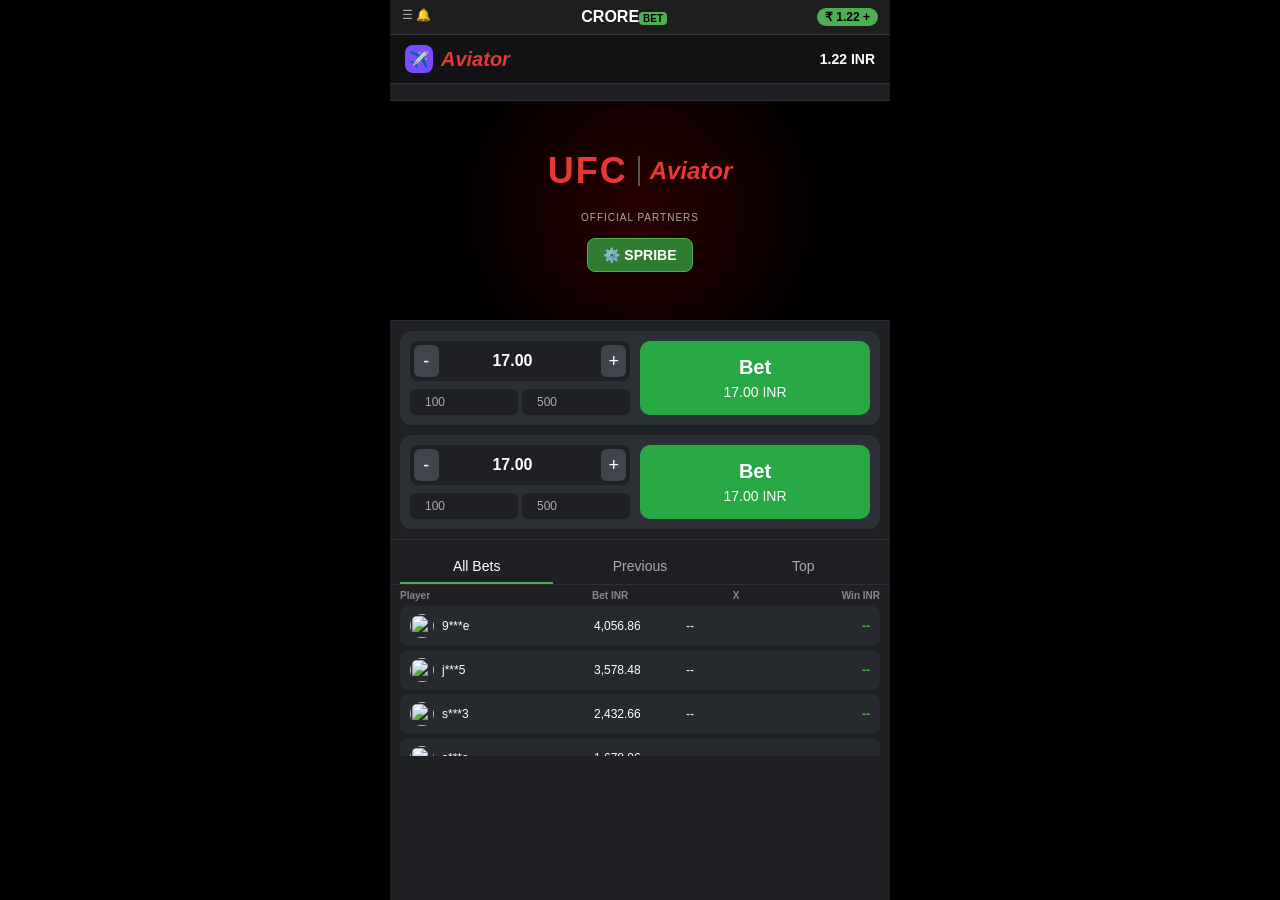
==== aviator.html @ 0614c9d1 "Add files via upload" ====
<!DOCTYPE html>
<html lang="en">
<head>
<meta charset="UTF-8">
<meta name="viewport" content="width=device-width, initial-scale=1.0, maximum-scale=1.0, user-scalable=no">
<title>Aviator - Crorebet Style</title>
<style>
*{box-sizing:border-box;margin:0;padding:0;user-select:none;font-family:'Segoe UI',sans-serif}
body{background:#000;color:#fff;min-height:100vh;display:flex;justify-content:center;overflow:hidden}
.app{width:100%;max-width:500px;height:100vh;display:flex;flex-direction:column;background:#1e2024}
.top-bar{background:#1e1e1e;display:flex;justify-content:space-between;padding:8px 12px;font-size:12px;color:#aaa;border-bottom:1px solid #333;z-index:50}
.brand{font-weight:900;font-size:16px;color:#fff;}
.brand span{background:#4caf50;color:#000;padding:1px 4px;border-radius:4px;font-size:10px}
.aviator-header{background:#121214;padding:10px 15px;display:flex;justify-content:space-between;align-items:center;border-bottom:1px solid #333}
.aviator-logo{display:flex;align-items:center;gap:8px;color:#e53935;font-size:20px;font-weight:900;font-style:italic}
.aviator-logo .icon{background:#7c4dff;color:#fff;width:28px;height:28px;border-radius:8px;display:flex;align-items:center;justify-content:center;font-size:16px;font-style:normal}
.history-strip{display:flex;gap:10px;padding:8px 12px;background:#1e2024;overflow-x:auto;border-bottom:1px solid #2c2f36;scrollbar-width:none}
.history-strip::-webkit-scrollbar{display:none}
.hist-item{font-size:12px;font-weight:bold}
.hist-item.red{color:#e57373}.hist-item.blue{color:#64b5f6}
.canvas-container{position:relative;width:100%;height:220px;background:#000;overflow:hidden;border-bottom:1px solid #2c2f36}
canvas{width:100%;height:100%;display:block}
.waiting-bg{position:absolute;inset:0;display:flex;flex-direction:column;align-items:center;justify-content:center;background:radial-gradient(circle at center, #2a0000 0%, #000 70%);z-index:10}
.waiting-bg.hidden{display:none}
.ufc-text{font-size:36px;font-weight:900;color:#e53935;letter-spacing:2px}
.multiplier-text{position:absolute;top:50%;left:50%;transform:translate(-50%,-50%);font-size:64px;font-weight:900;color:#fff;text-shadow:0 0 20px rgba(255,255,255,0.5);z-index:20;display:none}
.multiplier-text.show{display:block}
.crashed-text{color:#e53935;font-size:40px;font-weight:900;z-index:25;text-align:center;display:none;flex-direction:column;background:rgba(0,0,0,0.6);padding:20px;border-radius:10px}
.crashed-text.show{display:flex}
.bet-panels{background:#1e2024;padding:10px;display:flex;flex-direction:column;gap:10px;z-index:30}
.bet-panel{background:#2c2f36;border-radius:12px;padding:10px;display:flex;gap:10px}
.panel-left{flex:1;display:flex;flex-direction:column;gap:8px}
.input-row{display:flex;align-items:center;justify-content:space-between;background:#1e2024;border-radius:8px;padding:4px}
.input-btn{width:32px;height:32px;background:#3f444d;border:none;color:#fff;font-size:18px;border-radius:6px;cursor:pointer}
.input-field{background:transparent;border:none;color:#fff;font-size:16px;font-weight:bold;text-align:center;width:100%;outline:none}
.quick-bets{display:grid;grid-template-columns:1fr 1fr;gap:4px}
.quick-btn{background:#1e2024;border:none;color:#aaa;padding:6px;border-radius:6px;font-size:12px;cursor:pointer;text-align:left;padding-left:15px}
.panel-right{width:50%;display:flex;flex-direction:column}
.bet-btn{flex:1;border:none;border-radius:10px;font-size:20px;font-weight:bold;cursor:pointer;display:flex;flex-direction:column;align-items:center;justify-content:center;color:#fff}
.bet-btn.green{background:#28a745}
.bet-btn.orange{background:#f57c00}
.bet-btn.red{background:#d32f2f}
.bet-btn.disabled{background:#3f444d;color:#888;cursor:not-allowed}
.bet-btn span.sub{font-size:14px;font-weight:normal;margin-top:5px}
.bottom-section{background:#1e2024;border-top:1px solid #2c2f36;flex:1;display:flex;flex-direction:column;z-index:20}
.tabs{display:flex;padding:10px 10px 0;border-bottom:1px solid #2c2f36;gap:10px}
.tab{flex:1;text-align:center;padding:8px;color:#aaa;font-size:14px;cursor:pointer;border-bottom:2px solid transparent}
.tab.active{color:#fff;border-bottom-color:#4caf50}
.summary{display:flex;justify-content:space-between;align-items:center;padding:10px;background:#26292e;margin:10px;border-radius:10px}
.bet-list{flex:1;overflow-y:auto;padding:0 10px;max-height:150px}
.list-header{display:grid;grid-template-columns:2fr 1fr 1fr 1fr;font-size:10px;color:#888;padding:5px 10px;font-weight:bold}
.list-item{display:grid;grid-template-columns:2fr 1fr 1fr 1fr;align-items:center;padding:8px 10px;border-radius:8px;margin-bottom:4px;background:#26292e;font-size:12px}
.list-item.win{background:#1b3d22;border:1px solid #2e7d32}
.player{display:flex;align-items:center;gap:8px}
.player img{width:24px;height:24px;border-radius:50%}
.win-amt{color:#4caf50;text-align:right;font-weight:bold}
</style>
</head>
<body>
<div class="app">
  <div class="top-bar"><div>☰ 🔔</div><div class="brand">CRORE<span>BET</span></div><div style="background:#4caf50;color:#000;padding:2px 8px;border-radius:10px;font-weight:bold;">₹ 1.22 +</div></div>
  <div class="aviator-header"><div class="aviator-logo"><div class="icon">✈️</div>Aviator</div><div style="font-weight:bold;font-size:14px;">1.22 INR</div></div>
  <div class="history-strip" id="historyStrip"></div>
  <div class="canvas-container" id="canvasContainer">
    <canvas id="gameCanvas"></canvas>
    <div class="waiting-bg" id="waitingBg">
      <div style="display:flex;align-items:center;gap:10px;margin-bottom:20px"><div class="ufc-text">UFC</div><div style="width:2px;height:30px;background:#555"></div><div style="color:#e53935;font-size:24px;font-weight:900;font-style:italic">Aviator</div></div>
      <div style="font-size:10px;color:#aaa;letter-spacing:1px;margin-bottom:15px">OFFICIAL PARTNERS</div>
      <div style="background:#2e7d32;padding:8px 15px;border-radius:8px;border:1px solid #4caf50;text-align:center;font-weight:bold;font-size:14px">⚙️ SPRIBE</div>
    </div>
    <div class="multiplier-text" id="multiplierText">1.00x</div>
    <div class="crashed-text" id="crashedText">FLEW AWAY!<div style="font-size:20px;margin-top:10px;color:#fff" id="crashedMultiplier">1.00x</div></div>
  </div>
  <div class="bet-panels">
    <div class="bet-panel">
      <div class="panel-left">
        <div class="input-row"><button class="input-btn" onclick="changeBet(0,-10)">-</button><input type="number" class="input-field" id="betInput0" value="17.00" readonly><button class="input-btn" onclick="changeBet(0,10)">+</button></div>
        <div class="quick-bets"><button class="quick-btn" onclick="setBet(0,100)">100</button><button class="quick-btn" onclick="setBet(0,500)">500</button></div>
      </div>
      <div class="panel-right"><button class="bet-btn green" id="betBtn0" onclick="handleBetClick(0)">Bet<span class="sub" id="betBtnSub0">17.00 INR</span></button></div>
    </div>
    <div class="bet-panel">
      <div class="panel-left">
        <div class="input-row"><button class="input-btn" onclick="changeBet(1,-10)">-</button><input type="number" class="input-field" id="betInput1" value="17.00" readonly><button class="input-btn" onclick="changeBet(1,10)">+</button></div>
        <div class="quick-bets"><button class="quick-btn" onclick="setBet(1,100)">100</button><button class="quick-btn" onclick="setBet(1,500)">500</button></div>
      </div>
      <div class="panel-right"><button class="bet-btn green" id="betBtn1" onclick="handleBetClick(1)">Bet<span class="sub" id="betBtnSub1">17.00 INR</span></button></div>
    </div>
  </div>
  <div class="bottom-section">
    <div class="tabs"><div class="tab active">All Bets</div><div class="tab">Previous</div><div class="tab">Top</div></div>
    <div class="list-header"><div>Player</div><div>Bet INR</div><div style="text-align:center">X</div><div style="text-align:right">Win INR</div></div>
    <div class="bet-list" id="liveBetsList"></div>
  </div>
</div>
<script>
const FAKE_NAMES = ['j***8', 'j***5', '3***f', 's***a', 's***3', '9***e', 'j***2', 'm***1'];
let balance = 1000, gameState = 'waiting', multiplier = 1.00, crashPoint = 1.00, countdown = 5, canvas, ctx, animationId, startTime, curvePoints = [];
let userBets = [{ amount: 17, placed: false, cashedOut: false, win: 0 }, { amount: 17, placed: false, cashedOut: false, win: 0 }];

function initCanvas() { canvas = document.getElementById('gameCanvas'); ctx = canvas.getContext('2d'); resizeCanvas(); window.addEventListener('resize', resizeCanvas); }
function resizeCanvas() { const rect = canvas.parentElement.getBoundingClientRect(); canvas.width = rect.width; canvas.height = rect.height; }

function startWaiting() {
  gameState = 'waiting'; countdown = 5; multiplier = 1.00;
  userBets.forEach(b => { b.placed = false; b.cashedOut = false; b.win = 0; });
  document.getElementById('waitingBg').classList.remove('hidden'); document.getElementById('multiplierText').classList.remove('show'); document.getElementById('crashedText').classList.remove('show');
  updateBetButtons(); clearCanvas(); generateLiveBets();
  const waitInterval = setInterval(() => { countdown -= 0.1; if(countdown <= 0) { clearInterval(waitInterval); startFlying(); } }, 100);
}

function startFlying() {
  gameState = 'flying'; document.getElementById('waitingBg').classList.add('hidden'); document.getElementById('multiplierText').classList.add('show');
  document.getElementById('multiplierText').textContent = '1.00x'; multiplier = 1.00; crashPoint = generateCrashPoint();
  startTime = performance.now(); curvePoints = []; updateBetButtons();
  let lastTick = 0;
  function animate(time) {
    if(gameState !== 'flying') return;
    const elapsed = (time - startTime) / 1000; multiplier = Math.pow(1.0005, elapsed * 1000);
    if(multiplier >= crashPoint) { multiplier = crashPoint; crash(); return; }
    document.getElementById('multiplierText').textContent = multiplier.toFixed(2) + 'x';
    drawCurve(elapsed);
    if(Math.floor(multiplier * 10) > lastTick) { beep(600, 0.02, 'sine', 0.02); lastTick = Math.floor(multiplier * 10); }
    animationId = requestAnimationFrame(animate);
  }
  animationId = requestAnimationFrame(animate);
}

function crash() {
  gameState = 'crashed'; cancelAnimationFrame(animationId);
  document.getElementById('multiplierText').classList.remove('show'); document.getElementById('crashedText').classList.add('show'); document.getElementById('crashedMultiplier').textContent = crashPoint.toFixed(2) + 'x';
  beep(150, 0.4, 'sawtooth', 0.1);
  userBets.forEach(b => { if(b.placed && !b.cashedOut) b.placed = false; });
  updateBetButtons(); addToHistoryStrip(crashPoint);
  setTimeout(() => startWaiting(), 3000);
}

function handleBetClick(index) {
  const bet = userBets[index];
  if(gameState === 'waiting') {
    if(!bet.placed) { const amt = parseInt(document.getElementById(`betInput${index}`).value); if(balance < amt) return; balance -= amt; bet.amount = amt; bet.placed = true; beep(800, 0.05, 'square', 0.05); }
    else { balance += bet.amount; bet.placed = false; beep(400, 0.05, 'square', 0.05); }
  } else if(gameState === 'flying') {
    if(bet.placed && !bet.cashedOut) { bet.cashedOut = true; bet.win = bet.amount * multiplier; balance += bet.win; beep(1000, 0.1, 'triangle', 0.05); addToHistoryList(`You`, bet.amount, multiplier, bet.win, true); }
  }
  updateBetButtons();
}

function updateBetButtons() {
  userBets.forEach((bet, i) => {
    const btn = document.getElementById(`betBtn${i}`); btn.className = 'bet-btn';
    if(gameState === 'waiting') {
      if(bet.placed) { btn.classList.add('red'); btn.innerHTML = `CANCEL <span class="sub">${bet.amount.toFixed(2)} INR</span>`; }
      else { btn.classList.add('green'); btn.innerHTML = `Bet <span class="sub">${bet.amount.toFixed(2)} INR</span>`; }
    } else if(gameState === 'flying') {
      if(bet.placed && !bet.cashedOut) { btn.classList.add('orange'); btn.innerHTML = `CASHOUT <span class="sub">${(bet.amount * multiplier).toFixed(2)} INR</span>`; }
      else { btn.classList.add('disabled'); btn.innerHTML = bet.cashedOut ? `CASHED OUT` : `Waiting...`; }
    } else { btn.classList.add('disabled'); btn.innerHTML = `Next Round`; }
  });
}

function clearCanvas() { if(ctx) ctx.clearRect(0, 0, canvas.width, canvas.height); curvePoints = []; }
function drawCurve(time) {
  clearCanvas(); ctx.fillStyle = '#000'; ctx.fillRect(0, 0, canvas.width, canvas.height);
  const maxX = canvas.width - 40, maxY = canvas.height - 40;
  const progress = Math.min(1, (multiplier - 1) / 10);
  const x = progress * maxX + 20, y = maxY - (progress * progress * maxY) + 20;
  curvePoints.push({ x, y, time }); if(curvePoints.length > 200) curvePoints.shift();
  ctx.beginPath(); ctx.moveTo(20, maxY);
  for(let i=0; i<curvePoints.length; i++) ctx.lineTo(curvePoints[i].x, curvePoints[i].y);
  ctx.lineTo(x, maxY); ctx.lineTo(20, maxY);
  const gradient = ctx.createLinearGradient(0, maxY, 0, 20); gradient.addColorStop(0, 'rgba(229, 57, 53, 0.1)'); gradient.addColorStop(1, 'rgba(229, 57, 53, 0.4)');
  ctx.fillStyle = gradient; ctx.fill();
  ctx.beginPath(); ctx.moveTo(20, maxY);
  for(let i=0; i<curvePoints.length; i++) ctx.lineTo(curvePoints[i].x, curvePoints[i].y);
  ctx.strokeStyle = '#e53935'; ctx.lineWidth = 3; ctx.stroke();
  ctx.save(); ctx.translate(x, y);
  const prev = curvePoints[curvePoints.length-2] || {x: 20, y: maxY}; const angle = Math.atan2(y - prev.y, x - prev.x); ctx.rotate(angle);
  ctx.fillStyle = '#e53935'; ctx.beginPath(); ctx.moveTo(15, 0); ctx.lineTo(-10, -8); ctx.lineTo(-5, 0); ctx.lineTo(-10, 8); ctx.closePath(); ctx.fill(); ctx.restore();
}

function generateCrashPoint() { const e = Math.random(); if(e < 0.02) return 1.00; return Math.max(1.00, 99 / (100 - (e * 95))); }
function setBet(index, val) { if(gameState !== 'waiting' || userBets[index].placed) return; document.getElementById(`betInput${index}`).value = val.toFixed(2); userBets[index].amount = val; updateBetButtons(); }
function changeBet(index, delta) { if(gameState !== 'waiting' || userBets[index].placed) return; const input = document.getElementById(`betInput${index}`); let val = parseFloat(input.value) + delta; if(val < 10) val = 10; input.value = val.toFixed(2); userBets[index].amount = val; updateBetButtons(); }
function addToHistoryStrip(mult) { const strip = document.getElementById('historyStrip'); const item = document.createElement('div'); item.className = `hist-item ${mult >= 2 ? 'red' : 'blue'}`; item.textContent = mult.toFixed(2) + 'x'; strip.insertBefore(item, strip.firstChild); if(strip.children.length > 15) strip.removeChild(strip.lastChild); }
function generateLiveBets() { const list = document.getElementById('liveBetsList'); list.innerHTML = ''; for(let i=0; i<6; i++) addToHistoryList(FAKE_NAMES[Math.floor(Math.random()*FAKE_NAMES.length)], (Math.random()*5000+100).toFixed(2), null, 0, false); }
function addToHistoryList(name, betAmt, mult, winAmt, isWin) { const list = document.getElementById('liveBetsList'); const div = document.createElement('div'); div.className = `list-item ${isWin ? 'win' : ''}`; const avatar = `https://i.pravatar.cc/100?img=${Math.floor(Math.random()*20)+1}`; const multStr = mult ? mult.toFixed(2) + 'x' : '--'; const winStr = winAmt > 0 ? winAmt.toFixed(2) : '--'; div.innerHTML = `<div class="player"><img src="${avatar}"><span>${name}</span></div><div class="bet-amt">${parseFloat(betAmt).toLocaleString('en-IN')}</div><div class="mult-x">${multStr}</div><div class="win-amt">${winStr}</div>`; if(isWin) list.insertBefore(div, list.firstChild); else list.appendChild(div); if(list.children.length > 8) list.removeChild(list.lastChild); }
let audioCtx; function beep(freq, dur, type='sine', vol=0.1) { try { if(!audioCtx) audioCtx = new (window.AudioContext || window.webkitAudioContext)(); const osc = audioCtx.createOscillator(); const gain = audioCtx.createGain(); osc.type = type; osc.frequency.value = freq; gain.gain.setValueAtTime(vol, audioCtx.currentTime); gain.gain.exponentialRampToValueAtTime(0.001, audioCtx.currentTime + dur); osc.connect(gain); gain.connect(audioCtx.destination); osc.start(); osc.stop(audioCtx.currentTime + dur); } catch(e) {} }
window.onload = () => { initCanvas(); startWaiting(); };
</script>
</body>
</html>
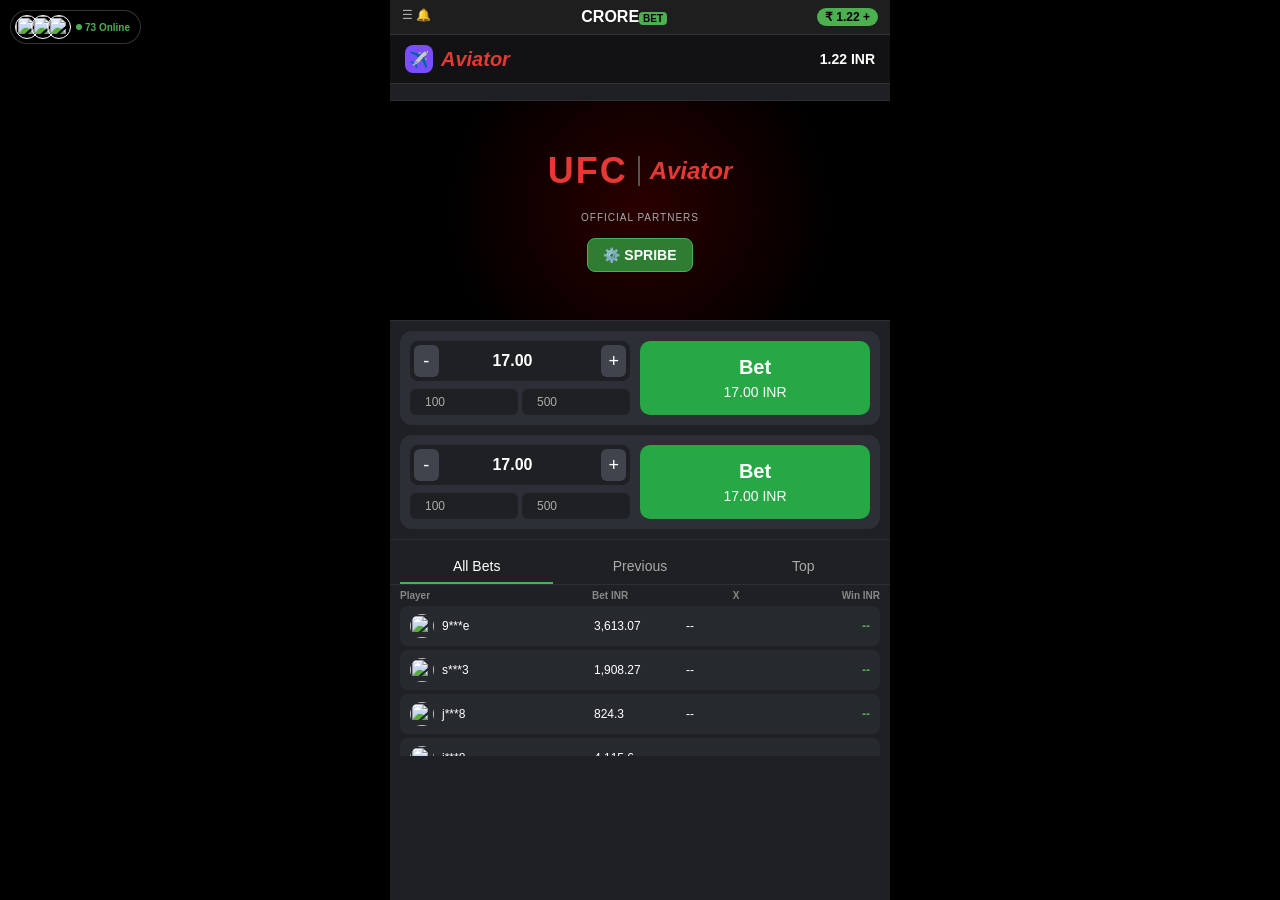
==== commit 1ccdb4d6: "Add files via upload" ====
--- a/aviator.html
+++ b/aviator.html
@@ -55,6 +55,7 @@
 .player img{width:24px;height:24px;border-radius:50%}
 .win-amt{color:#4caf50;text-align:right;font-weight:bold}
 </style>
+  <link rel="stylesheet" href="css/live-users.css">
 </head>
 <body>
 <div class="app">
@@ -188,5 +189,6 @@
 let audioCtx; function beep(freq, dur, type='sine', vol=0.1) { try { if(!audioCtx) audioCtx = new (window.AudioContext || window.webkitAudioContext)(); const osc = audioCtx.createOscillator(); const gain = audioCtx.createGain(); osc.type = type; osc.frequency.value = freq; gain.gain.setValueAtTime(vol, audioCtx.currentTime); gain.gain.exponentialRampToValueAtTime(0.001, audioCtx.currentTime + dur); osc.connect(gain); gain.connect(audioCtx.destination); osc.start(); osc.stop(audioCtx.currentTime + dur); } catch(e) {} }
 window.onload = () => { initCanvas(); startWaiting(); };
 </script>
+  <script src="js/live-users.js"></script>
 </body>
 </html>
--- a/css/live-users.css
+++ b/css/live-users.css
@@ -0,0 +1,70 @@
+
+/* LIVE USERS AVATARS */
+.live-users-container {
+  display: flex;
+  align-items: center;
+  gap: 5px;
+  background: rgba(0,0,0,0.6);
+  padding: 4px 10px 4px 4px;
+  border-radius: 20px;
+  position: absolute;
+  top: 10px;
+  left: 10px;
+  z-index: 100;
+  border: 1px solid rgba(255,255,255,0.2);
+  box-shadow: 0 2px 5px rgba(0,0,0,0.5);
+}
+.live-avatars { display: flex; }
+.live-avatars img {
+  width: 24px; height: 24px;
+  border-radius: 50%;
+  border: 1.5px solid #fff;
+  margin-left: -8px;
+  object-fit: cover;
+}
+.live-avatars img:first-child { margin-left: 0; }
+.live-count {
+  font-size: 10px; font-weight: bold; color: #4caf50;
+  display: flex; align-items: center; gap: 3px;
+}
+.live-count::before {
+  content: ''; display: block; width: 6px; height: 6px;
+  background: #4caf50; border-radius: 50%; animation: pulseGreen 1.5s infinite;
+}
+@keyframes pulseGreen { 0% { box-shadow: 0 0 0 0 rgba(76, 175, 80, 0.7); } 70% { box-shadow: 0 0 0 6px rgba(76, 175, 80, 0); } 100% { box-shadow: 0 0 0 0 rgba(76, 175, 80, 0); } }
+
+/* FAKE CHIPS ON TABLE */
+.fake-chip {
+  position: absolute;
+  width: 22px; height: 22px;
+  border-radius: 50%;
+  display: flex; align-items: center; justify-content: center;
+  font-size: 8px; font-weight: bold; color: #fff;
+  border: 2px dashed #fff;
+  box-shadow: 0 2px 5px rgba(0,0,0,0.8);
+  z-index: 50;
+  pointer-events: none;
+  animation: dropChip 0.4s cubic-bezier(0.175, 0.885, 0.32, 1.275) forwards;
+}
+.fake-chip.c10 { background: #888; }
+.fake-chip.c50 { background: #e53935; }
+.fake-chip.c100 { background: #43a047; }
+.fake-chip.c500 { background: #fdd835; color: #000; }
+@keyframes dropChip { 0% { transform: translateY(-30px) scale(1.5); opacity: 0; } 100% { transform: translateY(0) scale(1); opacity: 1; } }
+
+/* LIVE FEED TOAST */
+.live-feed-toast {
+  position: fixed; bottom: 80px; left: 50%;
+  transform: translateX(-50%);
+  background: rgba(0,0,0,0.8);
+  border: 1px solid #ffd700;
+  padding: 6px 15px; border-radius: 20px;
+  font-size: 11px; color: #fff; z-index: 999;
+  display: flex; align-items: center; gap: 8px;
+  animation: slideUp 0.3s ease, fadeOut 0.3s ease 2.5s forwards;
+  pointer-events: none;
+}
+.live-feed-toast img { width: 20px; height: 20px; border-radius: 50%; }
+.live-feed-toast b { color: #ffd700; }
+@keyframes slideUp { from { bottom: 50px; opacity: 0; } to { bottom: 80px; opacity: 1; } }
+@keyframes fadeOut { to { opacity: 0; transform: translate(-50%, 10px); } }
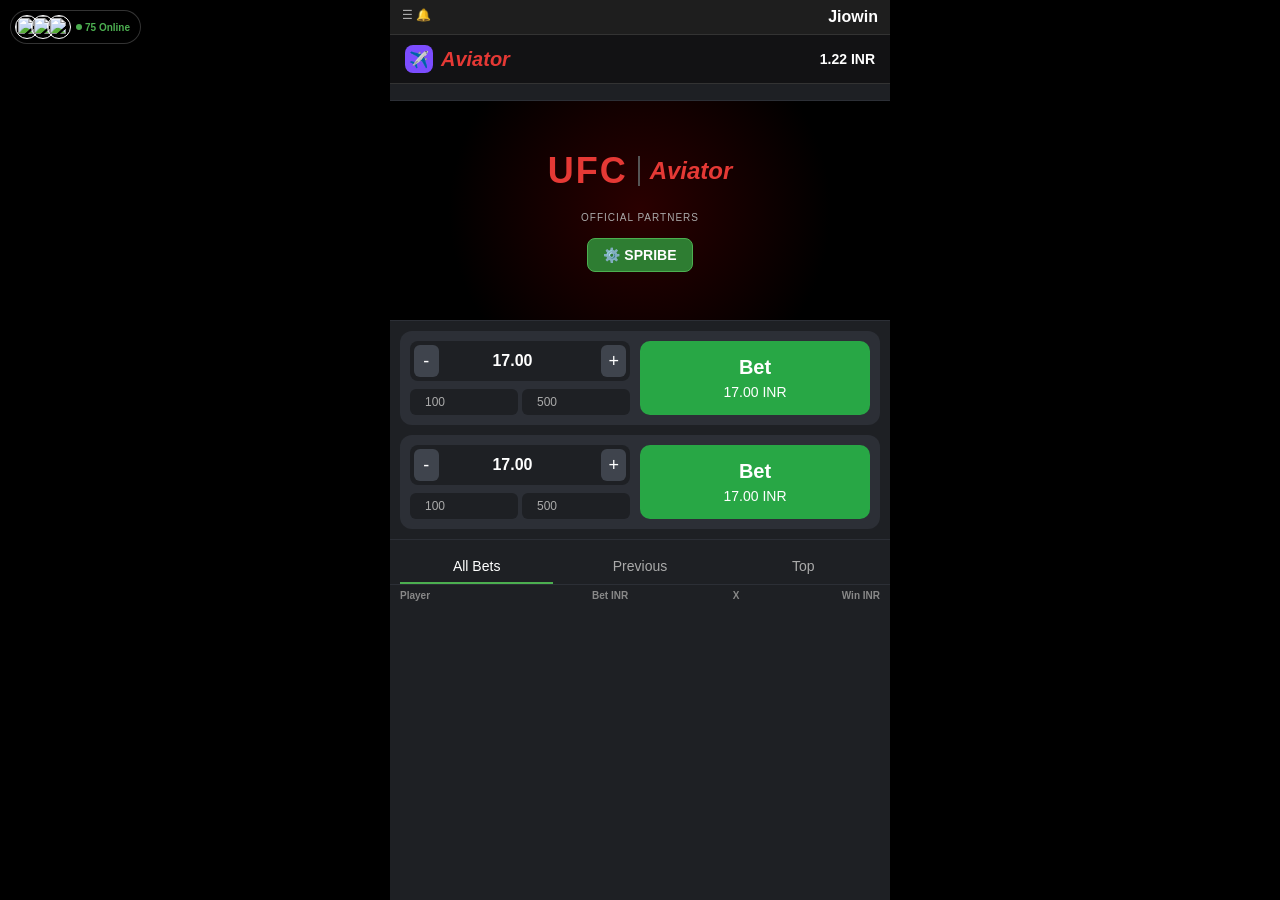
==== commit 38cf2a21: "Add files via upload" ====
--- a/aviator.html
+++ b/aviator.html
@@ -3,7 +3,7 @@
 <head>
 <meta charset="UTF-8">
 <meta name="viewport" content="width=device-width, initial-scale=1.0, maximum-scale=1.0, user-scalable=no">
-<title>Aviator - Crorebet Style</title>
+<title>Aviator - Jiowin Style</title>
 <style>
 *{box-sizing:border-box;margin:0;padding:0;user-select:none;font-family:'Segoe UI',sans-serif}
 body{background:#000;color:#fff;min-height:100vh;display:flex;justify-content:center;overflow:hidden}
@@ -59,7 +59,7 @@
 </head>
 <body>
 <div class="app">
-  <div class="top-bar"><div>☰ 🔔</div><div class="brand">CRORE<span>BET</span></div><div style="background:#4caf50;color:#000;padding:2px 8px;border-radius:10px;font-weight:bold;">₹ 1.22 +</div></div>
+  <div class="top-bar"><div>☰ 🔔</div><div class="brand">Jiowin</div></div>
   <div class="aviator-header"><div class="aviator-logo"><div class="icon">✈️</div>Aviator</div><div style="font-weight:bold;font-size:14px;">1.22 INR</div></div>
   <div class="history-strip" id="historyStrip"></div>
   <div class="canvas-container" id="canvasContainer">
@@ -94,9 +94,10 @@
     <div class="bet-list" id="liveBetsList"></div>
   </div>
 </div>
+<script src="js/game-wallet.js"></script>
 <script>
 const FAKE_NAMES = ['j***8', 'j***5', '3***f', 's***a', 's***3', '9***e', 'j***2', 'm***1'];
-let balance = 1000, gameState = 'waiting', multiplier = 1.00, crashPoint = 1.00, countdown = 5, canvas, ctx, animationId, startTime, curvePoints = [];
+let balance = window.loadGameWalletBalance(1000), gameState = 'waiting', multiplier = 1.00, crashPoint = 1.00, countdown = 5, canvas, ctx, animationId, startTime, curvePoints = [];
 let userBets = [{ amount: 17, placed: false, cashedOut: false, win: 0 }, { amount: 17, placed: false, cashedOut: false, win: 0 }];
 
 function initCanvas() { canvas = document.getElementById('gameCanvas'); ctx = canvas.getContext('2d'); resizeCanvas(); window.addEventListener('resize', resizeCanvas); }
@@ -142,12 +143,13 @@
     if(!bet.placed) { const amt = parseInt(document.getElementById(`betInput${index}`).value); if(balance < amt) return; balance -= amt; bet.amount = amt; bet.placed = true; beep(800, 0.05, 'square', 0.05); }
     else { balance += bet.amount; bet.placed = false; beep(400, 0.05, 'square', 0.05); }
   } else if(gameState === 'flying') {
-    if(bet.placed && !bet.cashedOut) { bet.cashedOut = true; bet.win = bet.amount * multiplier; balance += bet.win; beep(1000, 0.1, 'triangle', 0.05); addToHistoryList(`You`, bet.amount, multiplier, bet.win, true); }
+    if(bet.placed && !bet.cashedOut) { bet.cashedOut = true; bet.win = bet.amount * multiplier; balance += bet.win; window.recordGameRound(bet.win - bet.amount); beep(1000, 0.1, 'triangle', 0.05); addToHistoryList(`You`, bet.amount, multiplier, bet.win, true); }
   }
   updateBetButtons();
 }
 
 function updateBetButtons() {
+  window.syncGameWalletBalance(balance);
   userBets.forEach((bet, i) => {
     const btn = document.getElementById(`betBtn${i}`); btn.className = 'bet-btn';
     if(gameState === 'waiting') {
